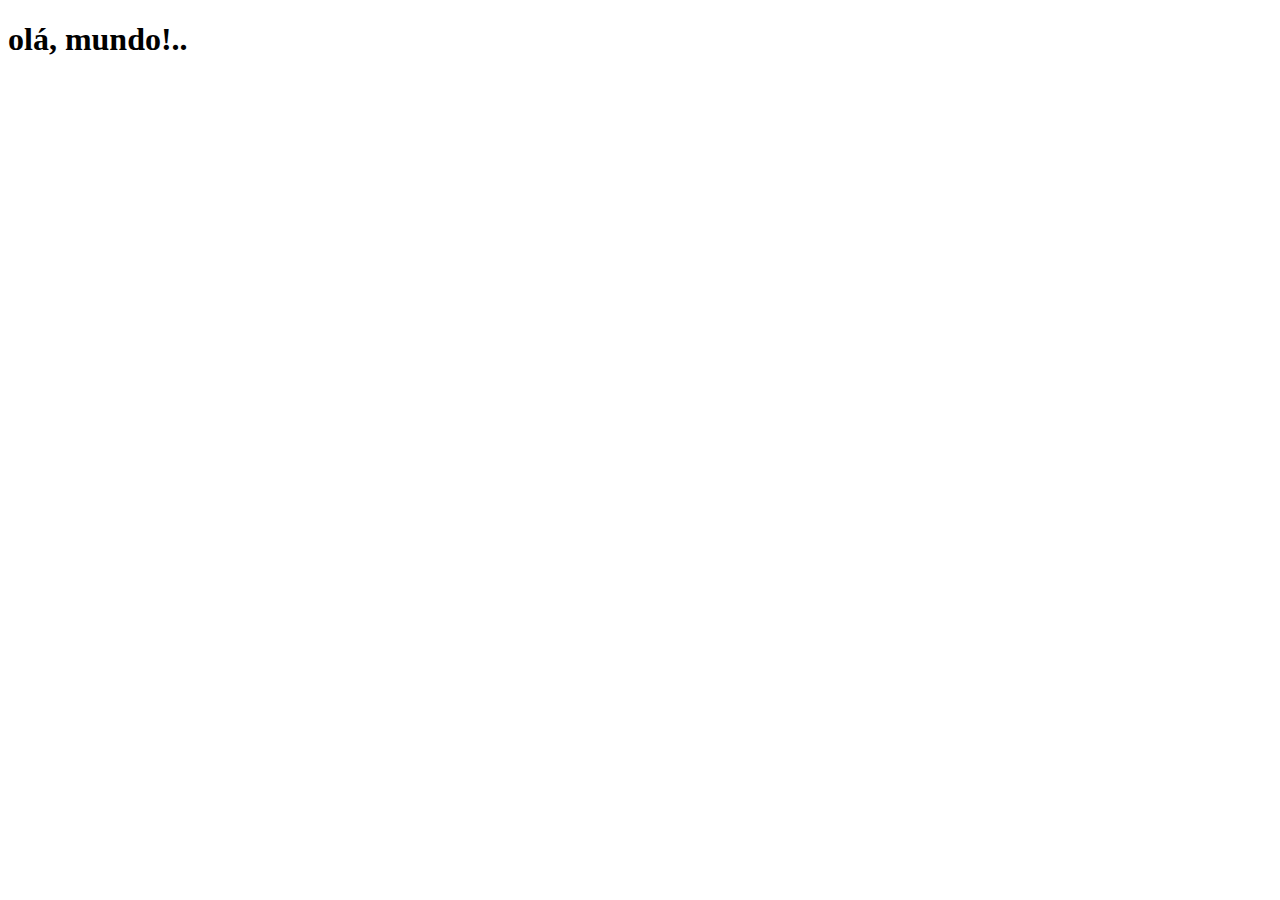
==== index.html @ d296d844 "criei a pagina principal" ====
<!DOCTYPE html>
<html lang="ept-br">
<head>
    <meta charset="UTF-8">
    <meta name="viewport" content="width=device-width, initial-scale=1.0">
    <link rel="shortcut icon" href="favicon.ico" type="image/x-icon">
    <title>projeto redes sociais </title>
</head>
<body>
   <h1>olá, mundo!..</h1>
</body>
</html>
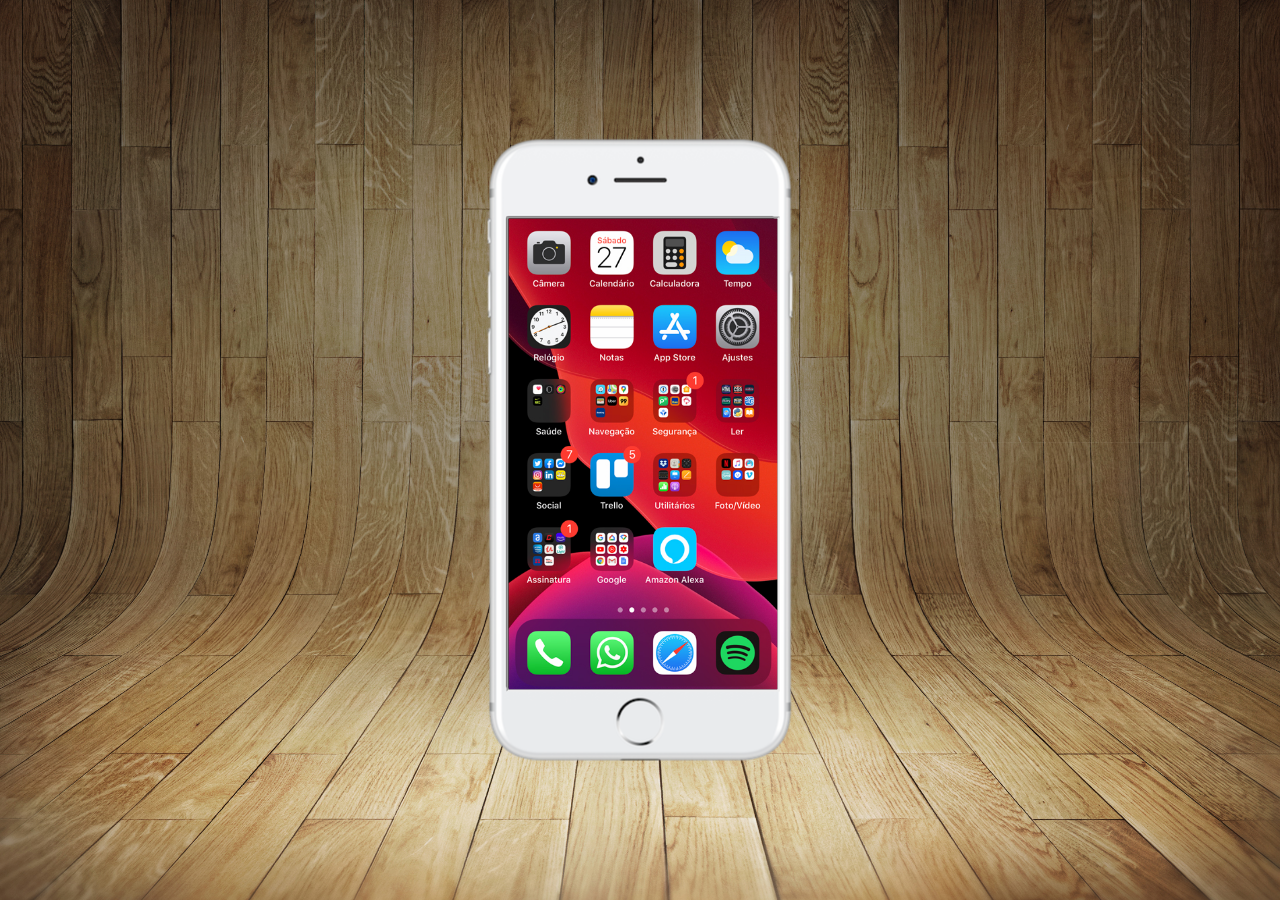
==== commit 07c6db92: "criei a tela home" ====
--- a/index.html
+++ b/index.html
@@ -4,9 +4,17 @@
     <meta charset="UTF-8">
     <meta name="viewport" content="width=device-width, initial-scale=1.0">
     <link rel="shortcut icon" href="favicon.ico" type="image/x-icon">
+    <link rel="stylesheet" href="estilos/style.css">
     <title>projeto redes sociais </title>
 </head>
 <body>
-   <h1>olá, mundo!..</h1>
+   <main>
+    <section id="telefone">
+ <iframe src="home.html" name="tela" id="tela"></iframe>
+    </section>
+    <section id="redes-sociais">
+
+    </section>
+   </main>
 </body>
 </html>--- a/estilos/style.css
+++ b/estilos/style.css
@@ -0,0 +1,40 @@
+@charset "UTF-8";
+
+*{
+    margin: 0px;
+    padding: 0px;
+    font-family: Arial, Helvetica, sans-serif;
+}
+html, bady{
+    height: 100vh;
+    width: 100vw;
+    background-color: black;
+}
+ main{
+    height: 100vh;
+    position: relative;
+  
+ }
+ body{
+background: url('../imagens/fundo-madeira.jpg') no-repeat top center;
+background-size: cover;
+background-attachment: fixed;
+ }
+
+ section#telefone{
+    position: absolute;
+    top: 50%;
+    left: 50%;
+    transform: translate(-50%, -50%);
+
+    height: 627px;
+    width:311px;
+    background: url(../imagens/frame-iphone.png) no-repeat
+ }
+iframe#tela{
+    position: relative;
+    top: 80px;
+    left:22px;
+    width:269px;
+    height:471px;
+}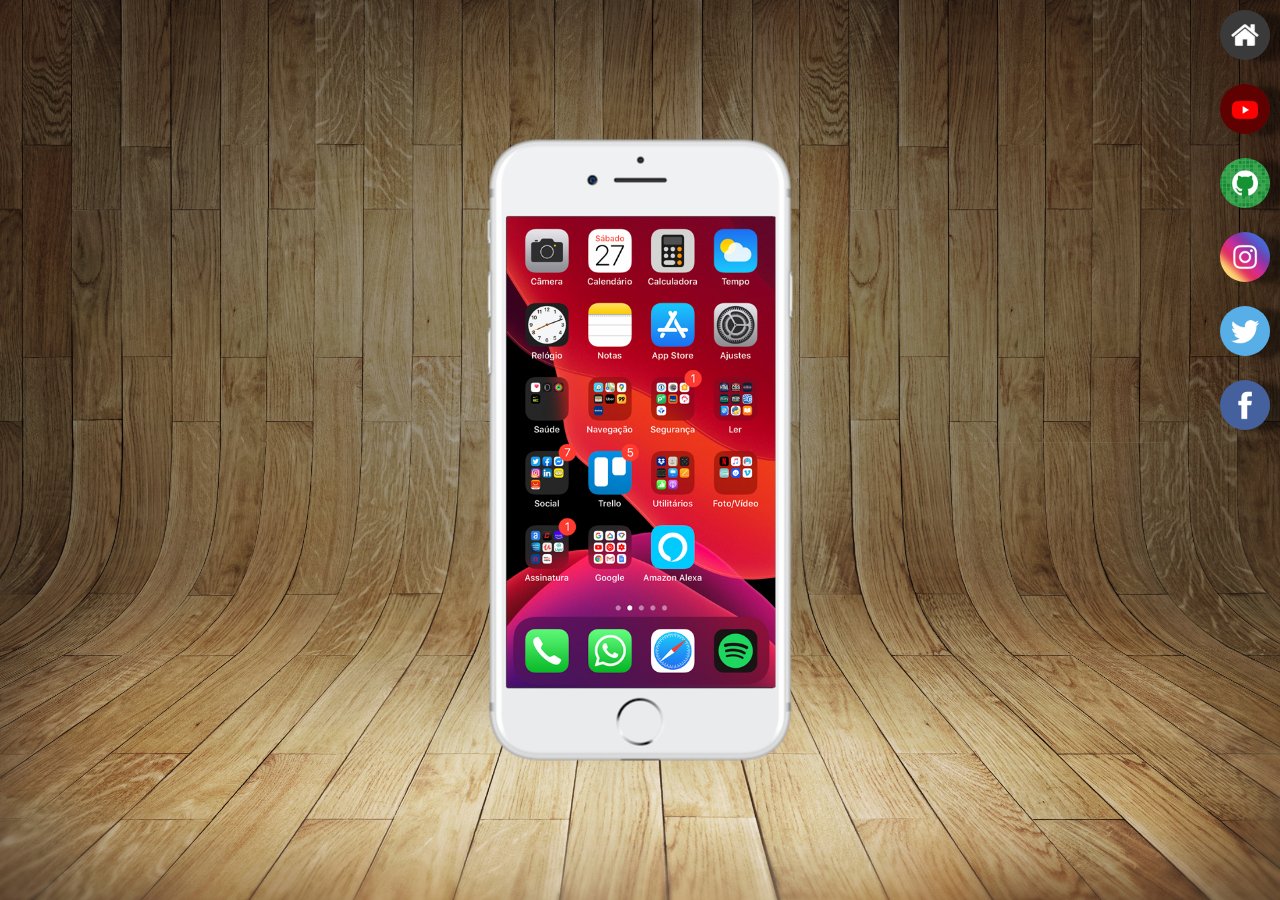
==== commit 1ffce8d3: "criei botoês na lateral" ====
--- a/index.html
+++ b/index.html
@@ -10,10 +10,17 @@
 <body>
    <main>
     <section id="telefone">
- <iframe src="home.html" name="tela" id="tela"></iframe>
+ <iframe src="home.html" name="tela" id="tela"frameborder="0">
+   seu navegador não e compativel com isso.
+ </iframe>
     </section>
     <section id="redes-sociais">
-
+     <a href="#" target="tela"><img src="imagens/logo-home.jpg" alt=""></a><br>
+     <a href="#" target="tela"><img src="imagens/logo-youtube.jpg" alt=""></a><br>
+     <a href="#" target="tela"><img src="imagens/logo-github.jpg" alt=""></a><br>
+     <a href="#" target="tela"><img src="imagens/logo-instagram.jpg" alt=""></a><br>
+     <a href="#" target="tela"><img src="imagens/logo-twitter.jpg""></a><br>
+     <a href="#" target="tela"><img src="imagens/logo-facebook.jpg" alt=""></a><br>
     </section>
    </main>
 </body>
--- a/estilos/style.css
+++ b/estilos/style.css
@@ -37,4 +37,23 @@
     left:22px;
     width:269px;
     height:471px;
+}
+section#redes-sociais{
+    text-align: right;
+}
+
+section#redes-sociais img{
+
+    width: 50px;
+    margin: 10px;
+    border-radius: 50%;
+    box-shadow: 20px 2px 5px rgba(0, 0, 0, 0.400);
+    box-sizing:border-box ; 
+}
+section#redes-sociais img:hover{
+    border: 2px solid rgba(255, 255, 255, 0.639);
+    transform: translate(-3px, -3px);
+    box-shadow: 5px 5px 10px rgba(0, 0, 0, 0.615);
+    transition: transform .3s, border .6s;
+    
 }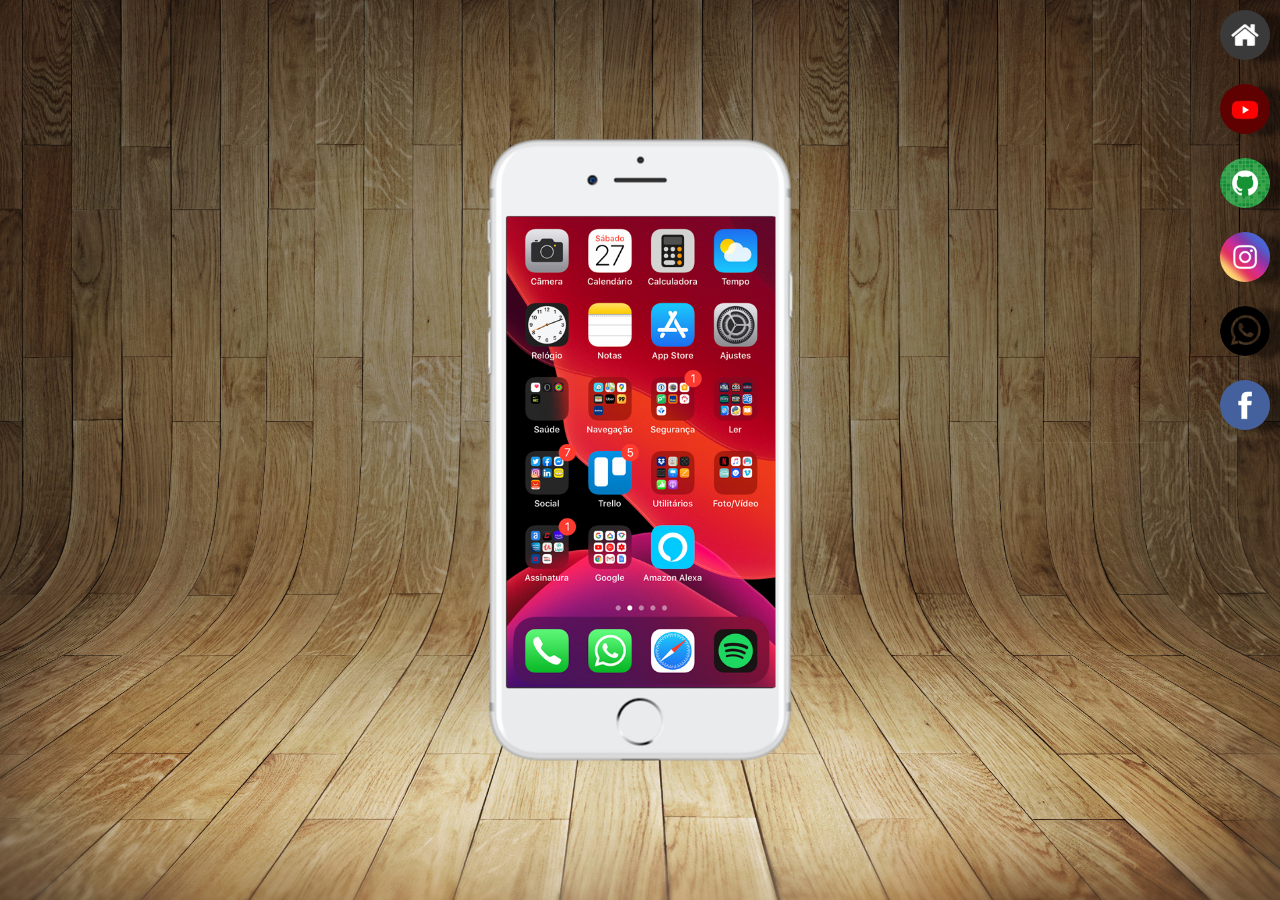
==== commit 40192f8b: "telas atualizadas" ====
--- a/index.html
+++ b/index.html
@@ -15,13 +15,13 @@
  </iframe>
     </section>
     <section id="redes-sociais">
-     <a href="#" target="tela"><img src="imagens/logo-home.jpg" alt=""></a><br>
-     <a href="#" target="tela"><img src="imagens/logo-youtube.jpg" alt=""></a><br>
-     <a href="#" target="tela"><img src="imagens/logo-github.jpg" alt=""></a><br>
-     <a href="#" target="tela"><img src="imagens/logo-instagram.jpg" alt=""></a><br>
-     <a href="#" target="tela"><img src="imagens/logo-twitter.jpg""></a><br>
-     <a href="#" target="tela"><img src="imagens/logo-facebook.jpg" alt=""></a><br>
+     <a href="home.html" target="tela"><img src="imagens/logo-home.jpg" alt=""></a><br>
+     <a href="youtube.html" target="tela"><img src="imagens/logo-youtube.jpg" alt=""></a><br>
+     <a href="github.html" target="tela"><img src="imagens/logo-github.jpg" alt=""></a><br>
+     <a href="instagram.html" target="tela"><img src="imagens/logo-instagram.jpg" alt=""></a><br>
+     <a href="whatsapp.html" target="tela"><img src="imagens/logo whatasapp.png"></a><br>
+     <a href="facebook.html" target="tela"><img src="imagens/logo-facebook.jpg" alt=""></a><br>
     </section>
-   </main>
+   </main> 
 </body>
 </html>